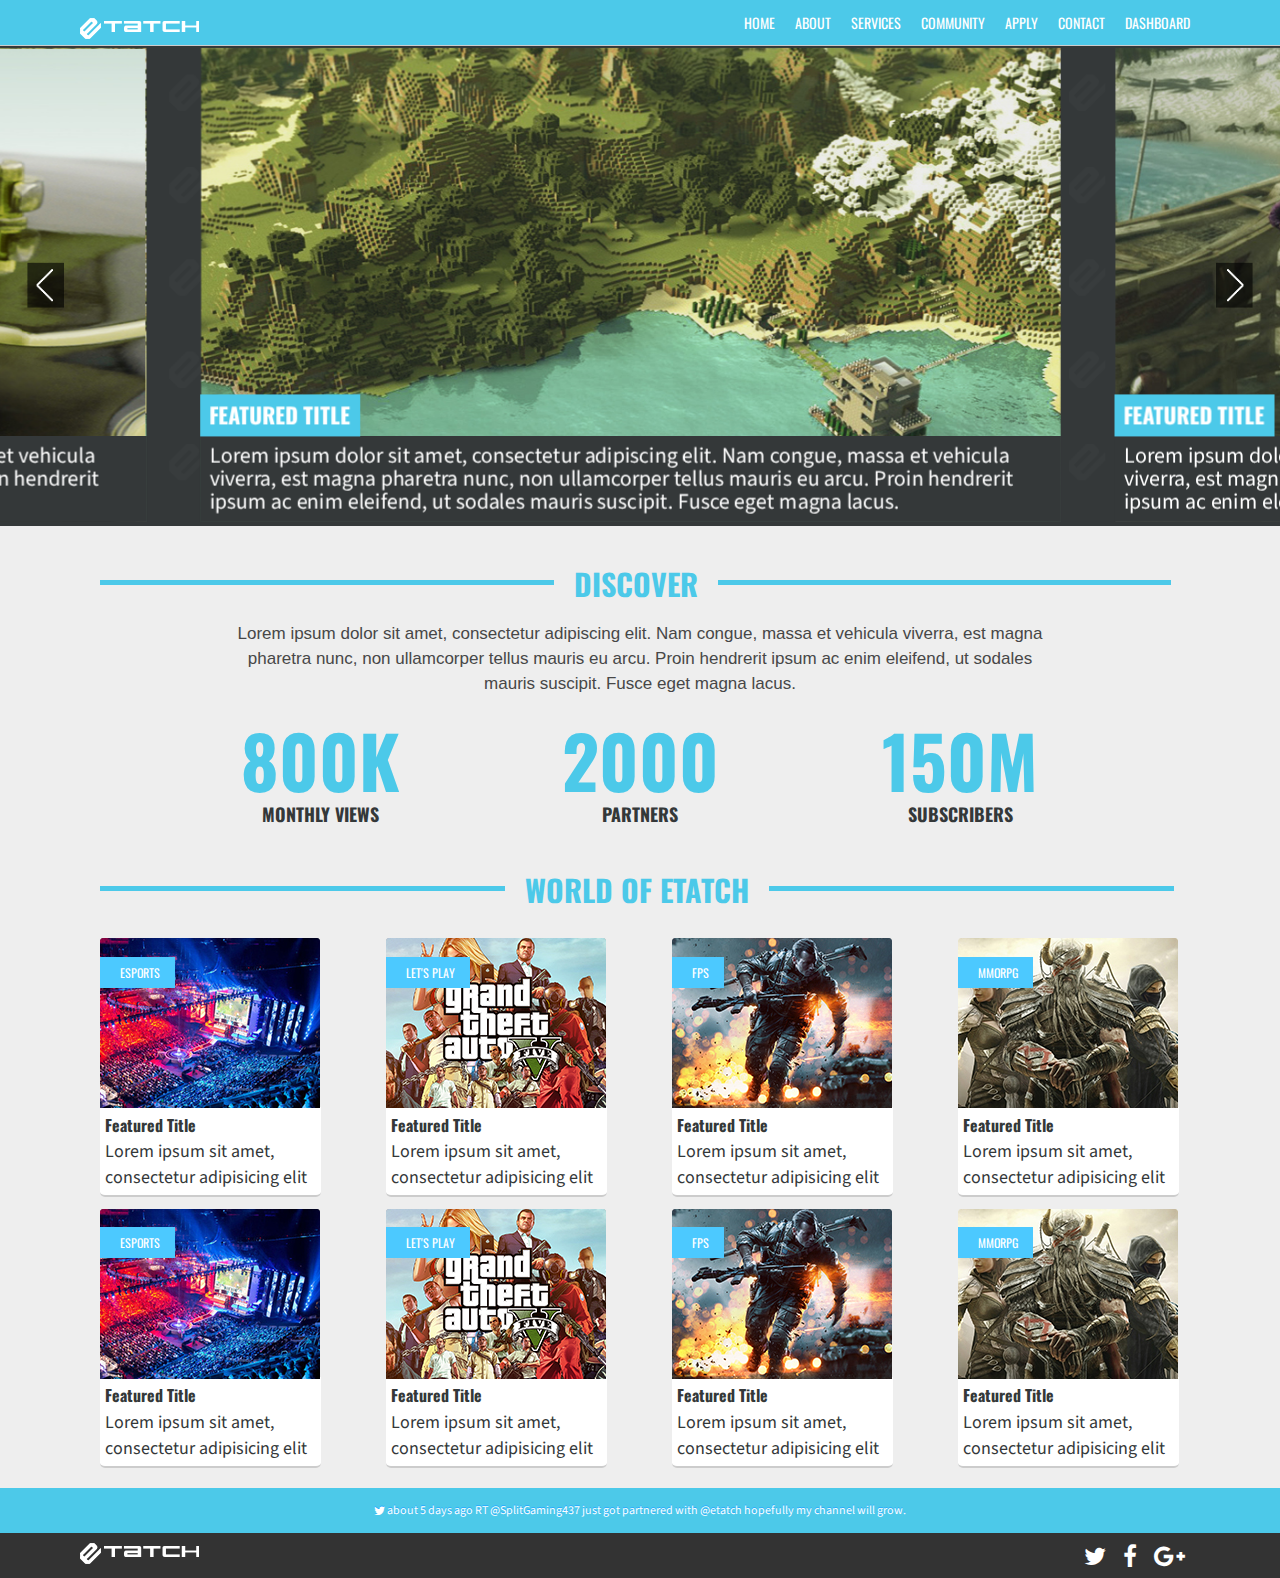
==== index.html @ 659f6d41 "Initial commit." ====
<!DOCTYPE html>
<!--[if lt IE 7 ]><html class="ie ie6" lang="en"> <![endif]-->
<!--[if IE 7 ]><html class="ie ie7" lang="en"> <![endif]-->
<!--[if IE 8 ]><html class="ie ie8" lang="en"> <![endif]-->
<!--[if (gte IE 9)|!(IE)]><!--><html lang="en"> <!--<![endif]-->
<head>
    <!-- Basic Page Needs
  ================================================== -->
	<meta charset="utf-8">
	<title>Etatch</title>
	<meta name="description" content="Etatch">
	<meta name="author" content="cirdecsioul">
	
    <!-- Mobile Specific Metas
  ================================================== -->
	<meta name="viewport" content="width=device-width, initial-scale=1, maximum-scale=1">
    
    <!-- CSS
  ================================================== -->
	<link rel="stylesheet" href="css/style.css">
  	<link rel="stylesheet" href="css/zerogrid.css">
    <link rel="stylesheet" href="css/responsive.css">
    <link href='//fonts.googleapis.com/css?family=Oswald' rel='stylesheet' type='text/css'>
    <link href='//fonts.googleapis.com/css?family=Source+Sans+Pro' rel='stylesheet' type='text/css'>
    <link href="//maxcdn.bootstrapcdn.com/font-awesome/4.1.0/css/font-awesome.min.css" rel="stylesheet">

    <script type="text/javascript" src="//code.jquery.com/jquery-1.11.0.min.js"></script>		
    <script type="text/javascript" src="js/jssor.core.js"></script>
    <script type="text/javascript" src="js/jssor.utils.js"></script>
    <script type="text/javascript" src="js/jssor.slider.js"></script>
    <script>
        jQuery(document).ready(function ($) {
            var options = {
                $AutoPlay: true,

                $PauseOnHover: true,                               //[Optional] Whether to pause when mouse over if a slideshow is auto playing, default value is false

                $ArrowKeyNavigation: true,   			            //Allows arrow key to navigate or not
                $SlideWidth: 1000,                                   //[Optional] Width of every slide in pixels, the default is width of 'slides' container
                //$SlideHeight: 300,                                  //[Optional] Height of every slide in pixels, the default is width of 'slides' container
                $SlideSpacing: 0, 					                //Space between each slide in pixels
                $DisplayPieces: 2,                                  //Number of pieces to display (the slideshow would be disabled if the value is set to greater than 1), the default value is 1
                $ParkingPosition: 190,                                //The offset position to park slide (this options applys only when slideshow disabled).
                $AutoPlayInterval: 5000,
                $ArrowNavigatorOptions: {                       //[Optional] Options to specify and enable arrow navigator or not
                    $Class: $JssorArrowNavigator$,              //[Requried] Class to create arrow navigator instance
                    $ChanceToShow: 2,                               //[Required] 0 Never, 1 Mouse Over, 2 Always
                    $AutoCenter: 2,                                 //[Optional] Auto center arrows in parent container, 0 No, 1 Horizontal, 2 Vertical, 3 Both, default value is 0
                    $Steps: 1                                       //[Optional] Steps to go for each navigation request, default value is 1
                }
            };

            var jssor_slider1 = new $JssorSlider$("slider1_container", options);

            //responsive code begin
            //you can remove responsive code if you don't want the slider scales while window resizes
            function ScaleSlider() {
	            var parentWidth = $('#slider1_container').parent().width();
	            if (parentWidth) {
	                jssor_slider1.$SetScaleWidth(parentWidth);
	            }
	            else
	                window.setTimeout(ScaleSlider, 30);
	        }
	        //Scale slider after document ready
	        ScaleSlider();
	        if (!navigator.userAgent.match(/(iPhone|iPod|iPad|BlackBerry|IEMobile)/)) {
	            //Capture window resize event
	            $(window).bind('resize', ScaleSlider);
	        }
        });
    </script>
	
	<!--[if lt IE 8]>
       <div style=' clear: both; text-align:center; position: relative;'>
         <a href="http://windows.microsoft.com/en-US/internet-explorer/products/ie/home?ocid=ie6_countdown_bannercode">
           <img src="http://storage.ie6countdown.com/assets/100/images/banners/warning_bar_0000_us.jpg" border="0" height="42" width="820" alt="You are using an outdated browser. For a faster, safer browsing experience, upgrade for free today." />
        </a>
      </div>
    <![endif]-->
    <!--[if lt IE 9]>
		<script src="js/html5.js"></script>
		<script src="js/css3-mediaqueries.js"></script>
	<![endif]-->
	
	<link href='favicon.ico' rel='icon' type='image/x-icon'/>
	
</head>
<body>
<header>
	<div class="wrap-header zerogrid">
		<div id="logo"><a href="/"><img src="./images/etatch-logo.png"/></a></div>
		<div class="menu">
			<ul class="navigation pull-right">
				<li><a href="/">HOME</a></li>
				<li><a href="/about.html">ABOUT</a></li>
				<li><a href="/services.html">SERVICES</a></li>
				<li><a href="/wordpress/?post_type=forum">COMMUNITY</a></li>
				<li>
					<a href="#">APPLY</a>
					<ul class="sub-menu">
			            <li><a href="#">Staff</a></li>
			            <li><a href="/partner.html">Partners</a></li>
			            <li><a href="#">Sponsored Network</a></li>
			        </ul>
				</li>
				<li><a href="/contact.html">CONTACT</a></li>
				<li><a href="//www.freedom.tm/login">DASHBOARD</a></li>
			</ul>
		</div>
	</div>
</header>

<nav></nav>

<section id="content">
	<div class="wrap-content">
		<div class="row">
			<div id="main-content" class="col-2-3">
				<div class="wrap-col" style="background: url(images/etatch-slider-pattern.png);">
						<center>
						<div id="slider1_container" style="position: relative; top: 0px; left: 0px; width: 1400px; height: 520px; overflow: hidden;background: url(images/etatch-slider-pattern.png);">
					        <div u="slides" style="cursor: auto; position: absolute; left: 0px; top: 0px; width: 1400px; height: 520px;overflow: hidden;">
					            <div>
					            	<a>
						            	<img u="image" src="images/etatch-sample-slider.jpg"/>
										<div class="slider-text">
											<a href="/post.html"><h3>FEATURED TITLE</h3></a>
											<p>Lorem ipsum dolor sit amet, consectetur adipiscing elit. Nam congue, massa et vehicula viverra, est magna pharetra nunc, non ullamcorper tellus mauris eu arcu. Proin hendrerit ipsum ac enim eleifend, ut sodales mauris suscipit. Fusce eget magna lacus.</p>
						            	</div>
						            </a>
					            </div>
					            <div>
					            	<a>
						            	<img u="image" src="images/etatch-sample-slider1.jpg" />
						            	<div class="slider-text">
							            	<a href="/post.html"><h3>FEATURED TITLE</h3></a>
											<p>Lorem ipsum dolor sit amet, consectetur adipiscing elit. Nam congue, massa et vehicula viverra, est magna pharetra nunc, non ullamcorper tellus mauris eu arcu. Proin hendrerit ipsum ac enim eleifend, ut sodales mauris suscipit. Fusce eget magna lacus.</p>
						            	</div>
						            </a>
					            </div>
					            <div>
					            	<a>
						            	<img u="image" src="images/etatch-sample-slider2.jpg" />
						            	<div class="slider-text">
							            	<a href="/post.html"><h3>FEATURED TITLE</h3></a>
											<p>Lorem ipsum dolor sit amet, consectetur adipiscing elit. Nam congue, massa et vehicula viverra, est magna pharetra nunc, non ullamcorper tellus mauris eu arcu. Proin hendrerit ipsum ac enim eleifend, ut sodales mauris suscipit. Fusce eget magna lacus.</p>
						            	</div>
						            </a>
					            </div>
					        </div>
					        <span u="arrowleft" class="jssora13l" style="width: 40px; height: 50px; top: 123px; left: 30px;"></span>
					        <span u="arrowright" class="jssora13r" style="width: 40px; height: 50px; top: 123px; right: 30px"></span>
				    	</div>
				    </center>
				</div>
				<div class="zerogrid">
					<article>
						<div>
							<br>
							<center>
								<hr class="pull-left" style="width: 42%;border: 0;border-top: 5px solid #4cc9e9;">
								<span class="discover pull-left">DISCOVER</span>
								<hr class="pull-left" style="width: 42%;border: 0;border-top: 5px solid #4cc9e9;">
							</center>
							<br><br>
							<center>
								<p style="margin: 0px 120px;">
									Lorem ipsum dolor sit amet, consectetur adipiscing elit. Nam congue, massa et vehicula viverra, est magna pharetra nunc, non ullamcorper tellus mauris eu arcu. Proin hendrerit ipsum ac enim eleifend, ut sodales mauris suscipit. Fusce eget magna lacus.
								</p>
							</center>
							<br><br>
							<center>
								<div style="margin:0px 60px;">
									<div class="pull-left div-discover">
										<span class="numbers">800K</span><br><br>
										<span class="sub-discover">MONTHLY VIEWS</span>
									</div>
									<div class="pull-left div-discover">
										<span class="numbers">2000</span><br><br>
										<span class="sub-discover">PARTNERS</span>
									</div>
									<div class="pull-left div-discover">
										<span class="numbers">150M</span><br><br>
										<span class="sub-discover">SUBSCRIBERS</span>
									</div>
								</div>
							</center>
						</div>
					</article>
					<article>
						<div>
							<br>
							<center>
								<hr class="pull-left" style="width: 37.5%;border: 0;border-top: 5px solid #4cc9e9;">
								<span class="discover pull-left">WORLD OF ETATCH</span>
								<hr class="pull-left" style="width: 37.5%;border: 0;border-top: 5px solid #4cc9e9;">
							</center>
							<br><br>
							<center>
								<div>
									<table class="world-table">
										<tr>
											<td>
												<a href="/post.html"><img src="images/esports-sample.jpg" /></a><br>
												<span class="world-category"><a href="/world.html">ESPORTS</a></span>
												<div class="world-div">
													<span class="world-title">Featured Title</span><br>
													<span class="world-desc">Lorem ipsum sit amet, consectetur adipisicing elit</span>
												</div>
											</td>
											<td>
												<a href="/post.html"><img src="images/gta-sample.jpg" /></a><br>
												<span class="world-category"><a href="/world.html">LET'S PLAY</a></span>
												<div class="world-div">
													<span class="world-title">Featured Title</span><br>
													<span class="world-desc">Lorem ipsum sit amet, consectetur adipisicing elit</span>
												</div>
											</td>
											<td>
												<a href="/post.html"><img src="images/battlefield-sample.jpg" /></a><br>
												<span class="world-category"><a href="/world.html">FPS</a></span>
												<div class="world-div">
													<span class="world-title">Featured Title</span><br>
													<span class="world-desc">Lorem ipsum sit amet, consectetur adipisicing elit</span>
												</div>
											</td>
											<td>
												<a href="/post.html"><img src="images/skyrim-sample.jpg" /></a><br>
												<span class="world-category"><a href="/world.html">MMORPG</a></span>
												<div class="world-div">
													<span class="world-title">Featured Title</span><br>
													<span class="world-desc">Lorem ipsum sit amet, consectetur adipisicing elit</span>
												</div>
											</td>
										</tr>
										<tr>
											<td>
												<a href="/post.html"><img src="images/esports-sample.jpg" /></a><br>
												<span class="world-category"><a href="/world.html">ESPORTS</a></span>
												<div class="world-div">
													<span class="world-title">Featured Title</span><br>
													<span class="world-desc">Lorem ipsum sit amet, consectetur adipisicing elit</span>
												</div>
											</td>
											<td>
												<a href="/post.html"><img src="images/gta-sample.jpg" /></a><br>
												<span class="world-category"><a href="/world.html">LET'S PLAY</a></span>
												<div class="world-div">
													<span class="world-title">Featured Title</span><br>
													<span class="world-desc">Lorem ipsum sit amet, consectetur adipisicing elit</span>
												</div>
											</td>
											<td>
												<a href="/post.html"><img src="images/battlefield-sample.jpg" /></a><br>
												<span class="world-category"><a href="/world.html">FPS</a></span>
												<div class="world-div">
													<span class="world-title">Featured Title</span><br>
													<span class="world-desc">Lorem ipsum sit amet, consectetur adipisicing elit</span>
												</div>
											</td>
											<td>
												<a href="/post.html"><img src="images/skyrim-sample.jpg" /></a><br>
												<span class="world-category"><a href="/world.html">MMORPG</a></span>
												<div class="world-div">
													<span class="world-title">Featured Title</span><br>
													<span class="world-desc">Lorem ipsum sit amet, consectetur adipisicing elit</span>
												</div>
											</td>
										</tr>
									</table>
								</div>
							</center>
						</div>
					</article>
				</div>
			</div>
		</div>
	</div>
</section>
<footer>
	<div class="copyright">
		<p><i class="fa fa-twitter"></i> about 5 days ago RT @SplitGaming437 just got partnered with @etatch hopefully my channel will grow.</p>
	</div>
	<div class="e-footer wrap-content zerogrid">
		<div id="logo" class="pull-left"><a href=""><img src="./images/etatch-logo.png"/></a></div>
		<p class="pull-right">
			<a href="//www.twitter.com" title="Twitter"><i class="fa fa-twitter fa-2x"></i></a>
			<a href="//www.facebook.com" title="Facebook"><i class="fa fa-facebook fa-2x"></i></a>
			<a href="//plus.google.com" title="Google+"><i class="fa fa-google-plus fa-2x"></i></a>
		</p>
	</div>
</footer>
</body>
</html>
---- css/style.css ----
/*
Free Html5 Responsive Templates
Author: Kimmy
Author URI: http://www.zerotheme.com/
*/
/* -------------------------------------------- */
/* ------------------Reset--------------------- */
a,abbr,acronym,address,applet,article,aside,audio,b,blockquote,big,body,center,canvas,caption,cite,code,command,datalist,dd,del,details,dfn,dl,div,dt,em,embed,fieldset,figcaption,figure,font,footer,form,h1,h2,h3,h4,h5,h6,header,hgroup,html,i,iframe,img,ins,kbd,keygen,label,legend,li,meter,nav,object,ol,output,p,pre,progress,q,s,samp,section,small,span,source,strike,strong,sub,sup,table,tbody,tfoot,thead,th,tr,tdvideo,tt,u,ul,var{background:transparent;border:0 none;font-size:100%;margin:0;padding:0;border:0;outline:0;vertical-align:middle;}ol, ul {list-style:none;}blockquote, q {quotes:none;}table, table td {padding:0;border:none;border-collapse:collapse;}img {vertical-align:top;}embed {vertical-align:top;}
article, aside, audio, canvas, command, datalist, details, embed, figcaption, figure, footer, header, hgroup, keygen, meter, nav, output, progress, section, source, video {display:block;}
mark, rp, rt, ruby, summary, time {display:inline;}
input, textarea {border: solid 1px #474747;padding:0; margin:0; outline: 0;}
iframe {border:0; margin:0; padding:0;}
input, textarea {margin:3px; padding:5px; border-radius:5px; text-align: center;}
select {width:55px;margin:0px; padding:3px; border-radius:5px; text-align: center;}
textarea, input {font: 17px/25px Arial, Helvetica, sans-serif;}

/* -------------------------------------------- */
/* ------------------Font---------------------- */

/* -------------------------------------------- */
/* ------------------Style--------------------- */
html, body {width:100%; padding:0; margin:0;}
body {background: #eeeeee;color: #474747;font: 17px/25px Arial, Helvetica, sans-serif;}

a{color: #474747;text-decoration: none;}
a:hover {color: #5EB7CB;; text-decoration: none;}

a.button{cursor: pointer;color: #ffffff;line-height: 14px;font-family: Arial, Helvetica, sans-serif;font-size: 14px;font-weight: bold;	background: #3F3F3F;border:1px solid #ffffff; -webkit-border-radius: 4px;-moz-border-radius: 4px;-khtml-border-radius: 4px;border-radius: 4px;}
a.button {	display: inline-block;	text-decoration: none;	padding: 6px 12px 6px 12px;}
a.button:hover{}

.clear{content: "\0020"; display: block; height: 0; clear: both; visibility: hidden; }

/* -------------------------------------------- */
/* ------------------Header-------------------- */
header {background:#4cc9e9; font-family: 'Oswald', sans-serif;}
header .wrap-header{height: 45px;}

header #logo {position:absolute; top:15px; width: 100%;}

.subnav{background:#5EB7CB!important; border:1px solid #72D4EA;}
.subnav .wrap-subnav{}
.subnav .links ul{list-style: none;margin: 0;padding: 0;}
.subnav .links ul li{position:relative; float:left; padding-right:15px;}
.subnav .links ul li a{ font-weight:bold; font-size:10px; color:#474747;}
.subnav .links ul li a:hover{color:#ffffff;}

.subnav .share{ float:right;}
.subnav .share ul{list-style: none;margin: 0;padding: 0;}
.subnav .share ul li{position:relative; float:left; padding-right:5px;}

header #search {position: absolute;top: 50px;right: 0px; width: 258px;z-index: 15;}
header .button-search {	position: absolute;	left: 3px;	background: url('../images/button-search.png') center center no-repeat;	width: 28px; top: 5px; height: 25px;	border-right: 1px solid #CCCCCC;	cursor: pointer;}
header #search input {	background: #FFF;	padding: 1px 1px 1px 15px;	width: 225px; height: 25px;	border: 1px solid #CCCCCC;	-webkit-border-radius: 3px;	-moz-border-radius: 3px;-khtml-border-radius: 3px;	border-radius: 3px;}

/* -------------------------------------------- */
/* ------------------Navigation---------------- */
nav { background: #E3E1E1; border-bottom: 1px solid #CCC;}
nav .wrap-nav{height: 37px;}

.menu ul {list-style: none;margin: 0;padding: 0;}
.menu  ul li {position: relative;float: left;}
.menu  ul li a {font-size: 14px; line-height:14px;color:#fff;display: block;padding: 16px 10px;margin-bottom: 5px;z-index: 6;position: relative; text-transform:uppercase; -webkit-transition: all 0.3s ease-in;-moz-transition: all 0.3s ease-in;-o-transition: all 0.3s ease-in;}
.menu  ul li:hover a {color:#4cc9e9; background-color:#fff;}

.minimenu{display:none;}
.minimenu{position: relative;margin: 0px;background:transparent; border: 1px solid #CCC;}
.minimenu ul li {position: relative;float: left;padding: 6px 5px 0px 5px;}
.minimenu ul li a {font-size: 14px; line-height:14px;color:#fff;display: block;padding: 6px 10px;margin-bottom: 5px;z-index: 6;position: relative; text-transform:uppercase; }
.minimenu ul li:hover a {color:#4cc9e9; background-color:#fff;}
.minimenu div{overflow: hidden;position: relative;font: 18px/40px 'PT Sans Narrow';color: #ffffff;text-align:center;text-transform:uppercase;font-weight:bold;}
.minimenu select{position: absolute;top: 0px;left: 0px;width: 100%;height: 100%; opacity: 0;filter: progid:DXImageTransform.Microsoft.Alpha(opacity=0);	cursor: pointer;}

ul.navigation, ul.navigation ul.sub-menu {padding:0;margin: 0;}
ul.navigation ul.sub-menu li {list-style-type: none;display: inline-block;margin-top: -3px;}
ul.navigation li ul.sub-menu li a {text-decoration: none;color: #4cc9e9;background: #fff;padding: 13px;display:inline-block;margin-top: -2px;width: 130px;border-radius: 0px;}
ul.navigation li {position: relative;}
ul.navigation li ul.sub-menu {display:none;position: absolute;left: 0;box-shadow: 0px 5px 5px #888888;}
ul.navigation li:hover ul.sub-menu {display:block;}
ul.navigation ul.sub-menu li:hover a{border-radius: 0px !important;color:#fff; background-color:#4cc9e9;} 

/* -------------------------------------------- */
/* ------------------Navigation---------------- */

.featured{margin:30px auto;}
.featured .wrap-featured{background:#333;}
.featured .wrap-featured .slider{padding:5px;}

/* -------------------------------------------- */
/* ------------------Content------------------- */
#content {padding:0px;}
#content .wrap-content{}

#main-content{}
#main-content article{ clear: both; padding:20px;}
#main-content article h2{font-size:22px; line-height:25px;}
#main-content article .info{font-style:italic; background:#5EB7CB; color:#ffffff; padding:3px 5px;}
#main-content article .info a{color: #ffffff; text-decoration:underline;}
#main-content article img{margin-right:0px; border:none;}
#main-content article p{margin-bottom:10px;}

#main-content .comment{font-weight:bold; margin:20px 0px; background:#ffffff url("../images/bgbox.png") repeat-x; padding:20px; border:1px solid #CCC;}
#main-content .comment:after{content: "\0020"; display: block; height: 0; clear: both; visibility: hidden; }
#main-content .comment div{margin-bottom: 20px; vertical-align:middle; }
#main-content .comment input{border: 2px solid #999999;padding: 8px 10px;width:250px;}
#main-content .comment textarea{border: 2px solid #999999;padding: 8px 10px;width:95%;}
#main-content .comment input[type="submit"] {cursor: pointer; width:100px; float:right;
	background: -webkit-linear-gradient(top, #efefef, #ddd);background: -moz-linear-gradient(top, #efefef, #ddd);
	background: -ms-linear-gradient(top, #efefef, #ddd);background: -o-linear-gradient(top, #efefef, #ddd);
	background: linear-gradient(top, #efefef, #ddd);
	color: #333;text-shadow: 0px 1px 1px rgba(255,255,255,1);	border: 2px solid #999999;}
#main-content .comment input[type="submit"]:hover {
	background: -webkit-linear-gradient(top, #eee, #ccc);	background: -moz-linear-gradient(top, #eee, #ccc);
	background: -ms-linear-gradient(top, #eee, #ccc);	background: -o-linear-gradient(top, #eee, #ccc);
	background: linear-gradient(top, #eee, #ccc);	border: 2px solid #bbb;}
#main-content .comment input[type="submit"]:active {
	background: -webkit-linear-gradient(top, #ddd, #aaa);	background: -moz-linear-gradient(top, #ddd, #aaa);
	background: -ms-linear-gradient(top, #ddd, #aaa);	background: -o-linear-gradient(top, #ddd, #aaa);
	background: linear-gradient(top, #ddd, #aaa);	border: 2px solid #999;}

#sidebar{}
#sidebar .box{margin-bottom:20px;}
#sidebar .heading{ padding:8px 20px; border:1px solid #CCC; background: url("../images/bgheading.png") repeat-x;}
#sidebar .heading h2{font-size:22px; font-weight:normal; display:inline;}
#sidebar .content{padding:20px; border-left:1px solid #CCC; border-right:1px solid #CCC; border-bottom:1px solid #CCC; background: #ffffff url("../images/bgbox.png") repeat-x;}

/* -------------------------------------------- */
/* ------------------Footer-------------------- */
footer {background-color:#333;}
.e-footer a, .copyright a{text-decoration:underline; color:#fff; }
.copyright{text-align:center; background:#4cc9e9; padding:10px 0px;color:#fff;font-size: 12px; font-family: 'Source Sans Pro', sans-serif; text-shadow: 0px -1px 0px #25a9ff;}
.e-footer{text-align:center;padding:10px 0px !important;color:#fff;font-size: 12px; font-family: 'Source Sans Pro', sans-serif;}
.e-footer p i{margin-right: 15px;}
.e-footer p a{-webkit-transition: all 0.3s ease-in;-moz-transition: all 0.3s ease-in;-o-transition: all 0.3s ease-in;}
.e-footer p a:hover{color:#4cc9e9;}

/* -------------------------------------------- */
/* ------------------Components-------------------- */

.posts {margin-bottom: 20px;}
.posts h4{ font-size:14px; font-weight:normal;}
.posts img{ float:left; padding:5px; border:1px solid #CCC; margin-right:10px;}
.posts p{color:#A3A3A3; font-style:italic;}

.linklist{}
.linklist ul{ font-size:14px; list-style-type:circle; margin-left:20px;}
.linklist ul li{border-bottom: 1px solid #E1E1E1; padding:5px;}

.photos{}
.photos:after{content: "\0020"; display: block; height: 0; clear: both; visibility: hidden; }
.photos a{display: block; float:left; margin: 0px 4px 10px 4px;position: relative;}
.photos a img{display:block; border:1px solid #CCC;}

#pagi{margin: 30px auto;padding: 0;list-style: none;width: 180px;}
#pagi li {float: left;margin-right: 10px;}
#pagi li a {display: block;	text-decoration: none; color: #717171;font: bold 11px Arial, sans-serif;padding: 5px 8px;
	-webkit-border-radius: 3px;	-moz-border-radius: 3px;	border-radius: 3px;	background: #ffffff;}
#pagi li a.current, #pagi li a:hover {color: #ffffff;	background: #5EB7CB;}

.jssora13l, .jssora13r, .jssora13ldn, .jssora13rdn {
    position: absolute;
    cursor: pointer;
    display: block;
    background: url(../images/a13.png) no-repeat;
    overflow: hidden;
}
.jssora13l {background-position: -10px -35px;}
.jssora13r {background-position: -70px -35px;}
.jssora13l:hover {background-position: -130px -35px;}
.jssora13r:hover {background-position: -190px -35px;}
.jssora13ldn {background-position: -250px -35px;}
.jssora13rdn {background-position: -310px -35px;}
#slider1_container{top:-4px !important;}
#slider1_container h3, #slider1_container p{margin-left: 19px; text-align: left; color: #fff;margin-top: -10px;}
#slider1_container h3{ font-family: 'Oswald'; font-size: 24px; background: #4cc9e9; padding: 10px; position: absolute; bottom: 95px;-webkit-transition: all 0.3s ease-in;-moz-transition: all 0.3s ease-in;-o-transition: all 0.3s ease-in;}
#slider1_container h3:hover{background: #fff; color: #4cc9e9;}
#slider1_container div p{ font-family: 'Source Sans Pro'; font-size: 24px; background: #343839; padding: 10px;width: 922px;}
#slider1_container .slider-text{position: absolute; bottom: 0px; padding: 10px; padding-bottom: 0px;}

.discover{font-family: 'Oswald'; font-weight: bold; font-size: 30px; color: #4cc9e9; padding: 0px 20px;}
.numbers{font-family: 'Oswald'; font-weight: bold; font-size: 72px; color: #4cc9e9;}
.sub-discover{font-family: 'Oswald'; font-weight: bold; font-size: 18px; color: #343839; line-height: 35px;}
.div-discover{width: 320px;}

.world-div{background: #fff; border-bottom: 2px solid #ccc; border-bottom-right-radius: 5px; border-bottom-left-radius: 5px; width: 211px; padding:5px;}
.world-div .world-title{font-family: 'Oswald'; font-weight: bold; font-size: 16px; color: #343839;}
.world-div .world-desc{font-family: 'Source Sans Pro'; font-size: 18px; color: #343839;}
.world-table td{padding-right: 65px; padding-top: 10px;}
.world-table .world-category a{font-family: 'Oswald'; font-size: 12px; position: absolute; background: #4cc9ff; color:#fff; padding: 3px 15px 3px 20px;margin-top: 0px;margin-top: -150px;-webkit-transition: all 0.3s ease-in;-moz-transition: all 0.3s ease-in;-o-transition: all 0.3s ease-in;}
.world-table .world-category:hover a{background: #fff; color:#4cc9ff;}

.about{background: #fff;}
.about .who{color: #fff; font-family: 'Oswald'; font-size: 30px; padding: 40px 0px 20px 0px;}

.contact{background: #fff; min-height: 850px;}
.contact .who{color: #fff; font-family: 'Oswald'; font-size: 30px; padding: 40px 0px 40px 0px;}
.contact .con-q{font-family: 'Oswald'; font-size: 28px; color: #4cc9e9}
.contact table input, .contact table textarea{font-family: 'Oswald'; border-radius: 0px; background: #f8f8f8; color: #96a0a2;text-align: left; width: 50%;}
.contact table{width: 100%;}
.contact table textarea{position: absolute; left: 52%;top: 55px; height: 200px;}
.contact #submit{font-family: 'Oswald'; color: #fff; background: #4cc9e9; border: 1px solid #4cc9e9; padding: 5px 15px;}

.partner{background: #fff; min-height: 850px;}
.partner .partner-l{background: #4cc9e9;  padding: 40px 40px; color:#fff; width: 85px;border-radius: 95px;}
.partner .who{color: #fff; font-family: 'Oswald'; font-size: 30px; padding: 40px 0px 40px 0px;}
.partner #submit{font-family: 'Oswald'; font-size: 20px; color: #fff; background: #4cc9e9; border: 1px solid #4cc9e9; padding: 5px 15px;}

.partner #submit:hover, .contact #submit:hover{cursor: pointer;}

.services{background: #fff;}
.services .partner-l{background: #4cc9e9;  padding: 40px 40px; color:#fff; width: 70px;border-radius: 95px;}
.services .who{color: #fff; font-family: 'Oswald'; font-size: 30px; padding: 40px 0px 40px 0px;}
.services .s-title{font-family: 'Oswald'; font-weight: normal; font-size: 30px; color: #4cc9e9; line-height: 50px;}

.world{background: #fff;}
.world .w-title{font-family: 'Oswald';font-size: 30px;color:#fff;}
.world .world-div{border: none;}
.world .world-posted{font-style: italic; color: #d1d1d1;}
.world .world-table td{padding-right: 65px; padding-top: 25px;}
.world .pagination ul li{float:left;position: relative;padding: 6px 5px 0px 5px;}
.world .pagination ul li a:hover{text-decoration: underline; color: #4cc9e9;}
.world .pagination{margin-left: 435px;padding-bottom: 30px;margin-top: 15px;}

.post{background: #fff;}
.post .w-title{font-family: 'Oswald';font-size: 35px;color:#fff;}
.post .world-posted{color: #fff;margin-top: 10px;}
.post .post-c{text-align:left;width: 800px;}
.post .comment{font-family: 'Oswald';font-size: 25px; border:none!important;background: transparent!important;margin: 0px!important; padding: 0px!important;}
.post hr{width: 800px;float: left;}
---- css/zerogrid.css ----
/*
Free Html5 Responsive Templates
Author: Kimmy
Author URI: http://www.zerotheme.com/
*/
/* -------------------------------------------- */
/* ------------------Grid System--------------- */ 
.zerogrid{ width: 1120px; position: relative; margin: 0 auto; padding: 0px;}
.zerogrid:after { content: "\0020"; display: block; height: 0; clear: both; visibility: hidden; }

.zerogrid .row{}
.zerogrid .row:before,.row:after { content: '\0020'; display: block; overflow: hidden; visibility: hidden; width: 0; height: 0; }
.zerogrid .row:after{clear: both; }
.zerogrid .row{zoom: 1;}

.zerogrid .wrap-col{margin:10px;}

.zerogrid .col-1-2, .zerogrid .col-1-3, .zerogrid .col-2-3, .zerogrid .col-1-4, .zerogrid .col-2-4, .zerogrid .col-3-4, .zerogrid .col-1-5, .zerogrid .col-2-5, .zerogrid .col-3-5, .zerogrid .col-4-5, .zerogrid .col-1-6, .zerogrid .col-2-6, .zerogrid .col-3-6, .zerogrid .col-4-6, .zerogrid .col-5-6{float:left; display: inline-block;}

.zerogrid .col-full{width:100%;}

.zerogrid .col-1-2{width:50%;}

.zerogrid .col-1-3{width:33.33%;}
.zerogrid .col-2-3{width:100%;}

.zerogrid .col-1-4{width:25%;}
.zerogrid .col-2-4{width:50%;}
.zerogrid .col-3-4{width:75%;}

.zerogrid .col-1-5{width:20%;}
.zerogrid .col-2-5{width:40%;}
.zerogrid .col-3-5{width:60%;}
.zerogrid .col-4-5{width:80%;}

.zerogrid .col-1-6{width:16.66%;}
.zerogrid .col-2-6{width:33.33%;}
.zerogrid .col-3-6{width:50%;}
.zerogrid .col-4-6{width:66.66%;}
.zerogrid .col-5-6{width:83.33%;}

@media only screen and (min-width: 768px) and (max-width: 959px) {
	.zerogrid{width:768px;}
}

@media only screen and (max-width: 767px) {
	.zerogrid{width:100%;}
}

@media only screen and (min-width: 620px) and (max-width: 767px) {
	.zerogrid{width:100%;}
}

@media only screen and (min-width: 480px) and (max-width: 619px) {
	.zerogrid{width:100%;}
	.zerogrid .col-1-3, .zerogrid .col-2-3{width:100%;}
	.zerogrid .col-1-4{width:50%;}
	.zerogrid .col-1-6, .zerogrid .col-2-6, .zerogrid .col-3-6, .zerogrid .col-4-6, .zerogrid .col-5-6{width:100%;}
}

@media only screen and (max-width: 479px) {
	.zerogrid .zerogrid .col-1-2, .zerogrid .col-1-3, .zerogrid .col-2-3, .zerogrid .col-1-4, .zerogrid .col-2-4, .zerogrid .col-3-4, .zerogrid .col-1-5, .zerogrid .col-2-5, .zerogrid .col-3-5, .zerogrid .col-4-5, .zerogrid .col-1-6, .zerogrid .col-2-6, .zerogrid .col-3-6, .zerogrid .col-4-6, .zerogrid .col-5-6{width:100%;}
}
---- css/responsive.css ----
html {
   -webkit-text-size-adjust: none;
}
.video embed,
.video object,
.video iframe {
   width: 100%;
   height: auto;
}
img{
	max-width:100%;
	height: auto;
   	width: auto\9; /* ie8 */
}

@media only screen and (min-width: 768px) and (max-width: 959px) {
	/* -------------------------------------------- */
	/* ------------------Header-------------------- */
	
	/* -------------------------------------------- */
	/* ------------------Content------------------- */
	
	/* -------------------------------------------- */
	/* ------------------Footer-------------------- */
	
	/* -------------------------------------------- */
	/* ------------------Other----------------*---- */
	
}

@media only screen and (max-width: 767px) {
	/* -------------------------------------------- */
	/* ------------------Header-------------------- */
	header {margin-top: 0px;height:150px;}
	header #logo{top:20px;}
	
	/* -------------------------------------------- */
	/* ------------------Featured------------------ */
	
	/* -------------------------------------------- */
	/* ------------------Content------------------- */
	
	/* -------------------------------------------- */
	/* ------------------Footer-------------------- */
	
	/* -------------------------------------------- */
	/* ------------------Other----------------*---- */
}

@media only screen and (min-width: 620px) and (max-width: 767px) {
	/* -------------------------------------------- */
	/* ------------------Header-------------------- */
	
	/* -------------------------------------------- */
	/* ------------------Content------------------- */
	
	/* -------------------------------------------- */
	/* ------------------Footer-------------------- */
	
	/* -------------------------------------------- */
	/* ------------------Other----------------*---- */
}

@media only screen and (min-width: 480px) and (max-width: 619px) {
	/* -------------------------------------------- */
	/* ------------------Header-------------------- */
	
	/* -------------------------------------------- */
	/* ------------------Content------------------- */
	
	/* -------------------------------------------- */
	/* ------------------Footer-------------------- */
	
	/* -------------------------------------------- */
	/* ------------------Other----------------*---- */
}

@media only screen and (max-width: 479px) {
	/* -------------------------------------------- */
	/* ------------------Header-------------------- */
	header{height: 170px;}
	header #logo{top:20px;}
	header #search{bottom: 15px; width: 230px; top:auto; left: 5px;}
	header #search input{width: 194px;}

	.menu{display:none;}
	.minimenu{display:block;}
	
	#main-content .comment input, #main-content .comment textarea{width:90%;}
	/* -------------------------------------------- */
	/* ------------------Content------------------- */
	
	/* -------------------------------------------- */
	/* ------------------Footer-------------------- */
	
	/* -------------------------------------------- */
	/* ------------------Other----------------*---- */
}
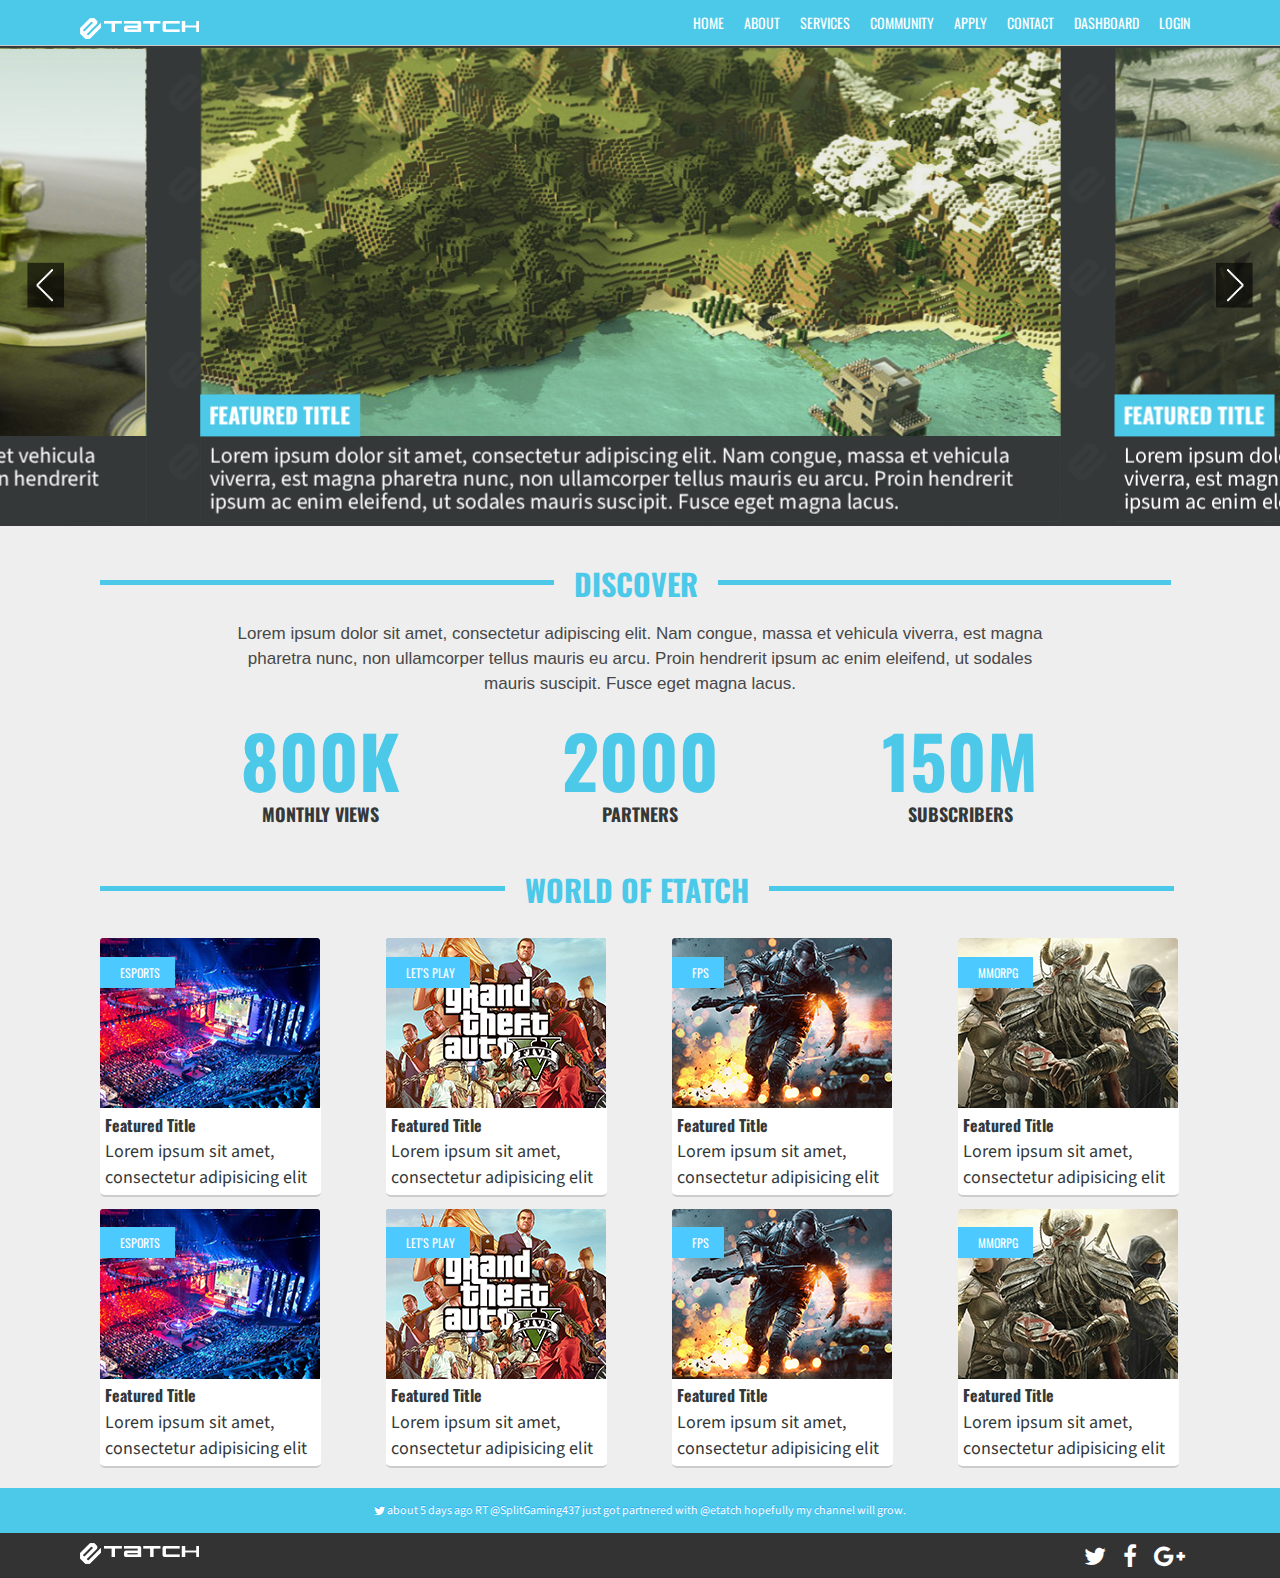
==== commit a3a5439b: "Added wordpress login link in navigation." ====
--- a/index.html
+++ b/index.html
@@ -92,20 +92,21 @@
 		<div id="logo"><a href="/"><img src="./images/etatch-logo.png"/></a></div>
 		<div class="menu">
 			<ul class="navigation pull-right">
-				<li><a href="/">HOME</a></li>
-				<li><a href="/about.html">ABOUT</a></li>
-				<li><a href="/services.html">SERVICES</a></li>
-				<li><a href="/wordpress/?post_type=forum">COMMUNITY</a></li>
+				<li><a href="index.html">HOME</a></li>
+				<li><a href="about.html">ABOUT</a></li>
+				<li><a href="services.html">SERVICES</a></li>
+				<li><a href="wordpress/?post_type=forum">COMMUNITY</a></li>
 				<li>
 					<a href="#">APPLY</a>
 					<ul class="sub-menu">
 			            <li><a href="#">Staff</a></li>
-			            <li><a href="/partner.html">Partners</a></li>
+			            <li><a href="partner.html">Partners</a></li>
 			            <li><a href="#">Sponsored Network</a></li>
 			        </ul>
 				</li>
-				<li><a href="/contact.html">CONTACT</a></li>
+				<li><a href="wordpress/?page_id=19">CONTACT</a></li>
 				<li><a href="//www.freedom.tm/login">DASHBOARD</a></li>
+				<li><a href="wordpress/wp-login.php">LOGIN</a></li>
 			</ul>
 		</div>
 	</div>
--- a/css/style.css
+++ b/css/style.css
@@ -75,7 +75,7 @@
 ul.navigation ul.sub-menu li {list-style-type: none;display: inline-block;margin-top: -3px;}
 ul.navigation li ul.sub-menu li a {text-decoration: none;color: #4cc9e9;background: #fff;padding: 13px;display:inline-block;margin-top: -2px;width: 130px;border-radius: 0px;}
 ul.navigation li {position: relative;}
-ul.navigation li ul.sub-menu {display:none;position: absolute;left: 0;box-shadow: 0px 5px 5px #888888;}
+ul.navigation li ul.sub-menu {display:none;position: absolute;left: 0;box-shadow: 0px 5px 5px #888888;-moz-box-shadow: 0px 5px 5px #888888;-webkit-box-shadow: 0px 5px 5px #888888;}
 ul.navigation li:hover ul.sub-menu {display:block;}
 ul.navigation ul.sub-menu li:hover a{border-radius: 0px !important;color:#fff; background-color:#4cc9e9;} 
 
